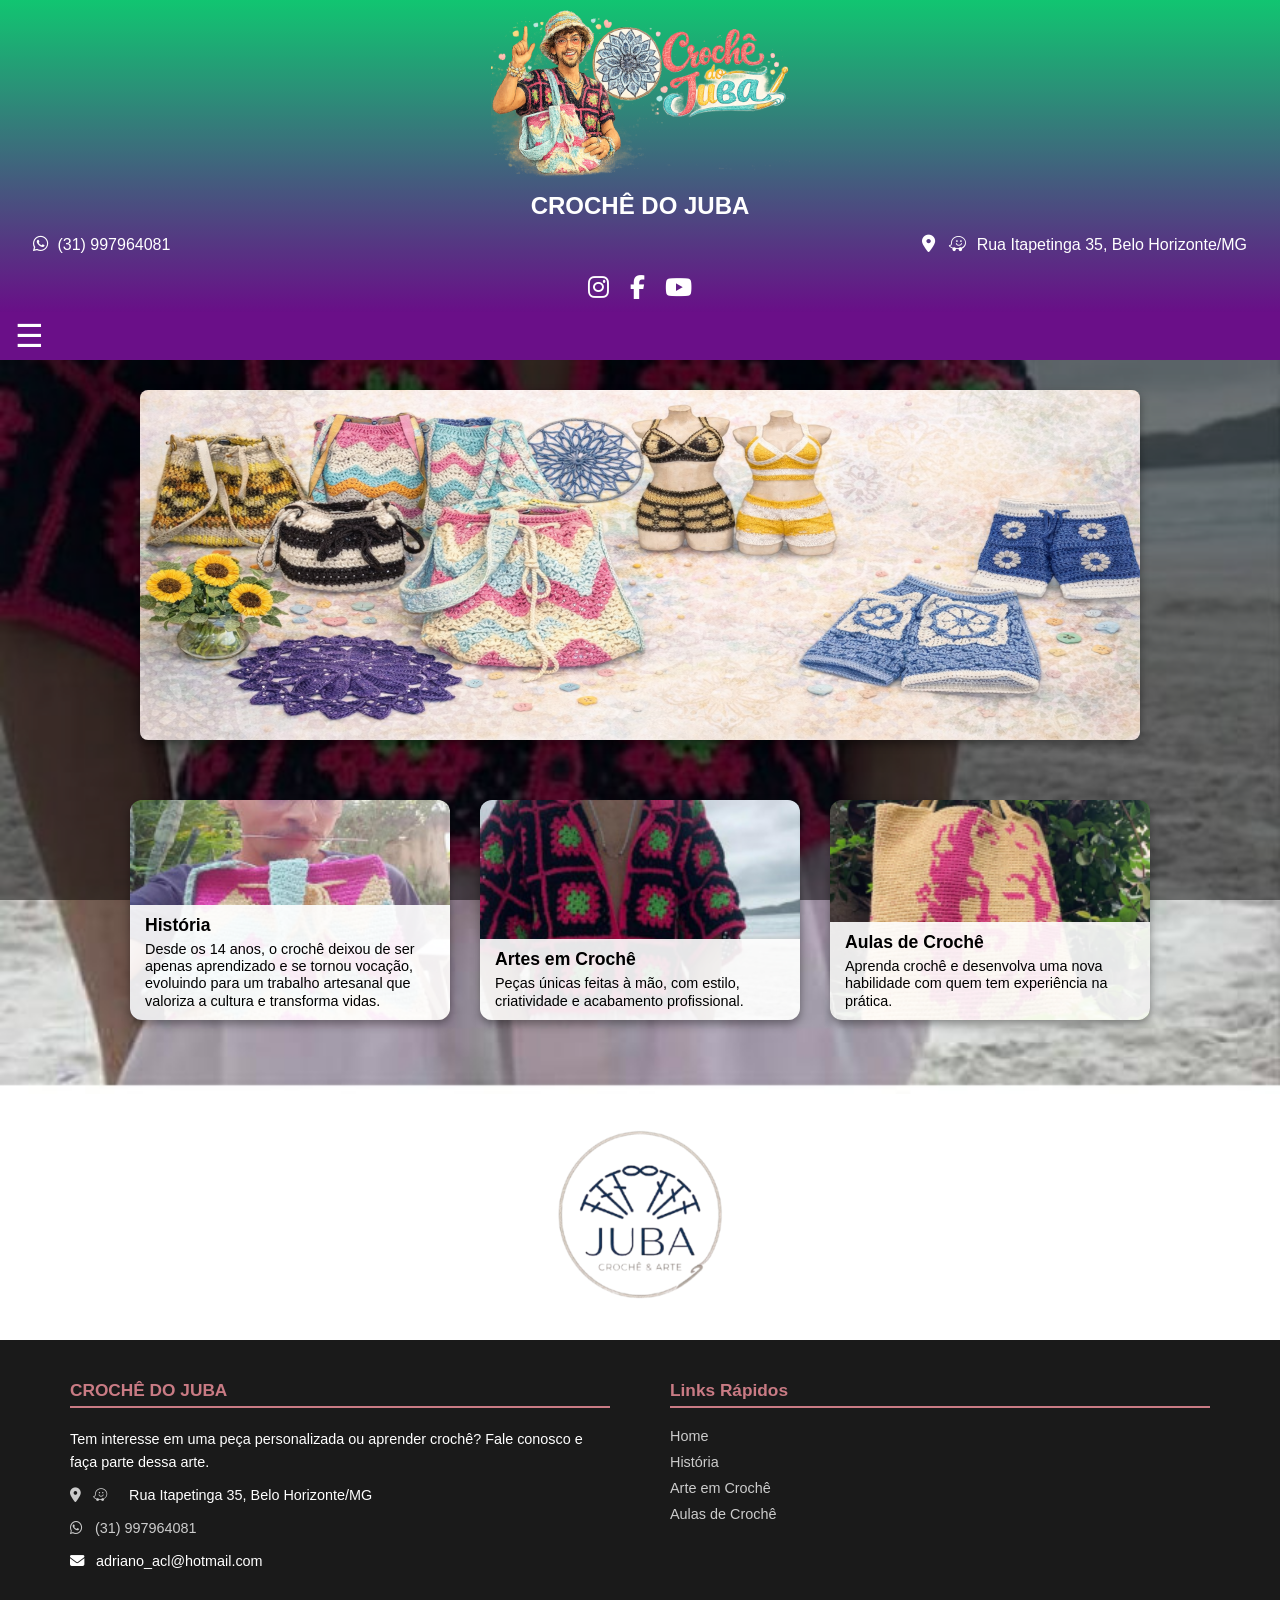
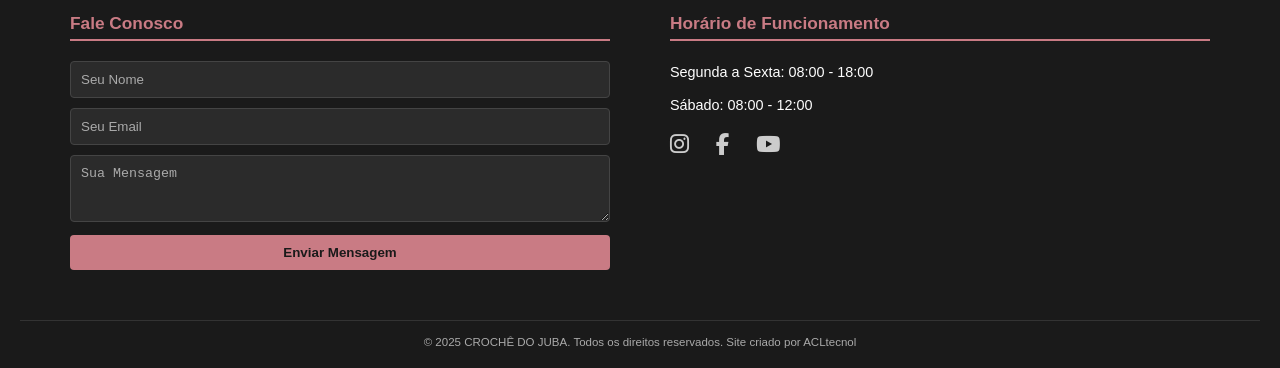
==== index.html @ 72798121 "corrigindo o nome da imagem slid" ====
<!DOCTYPE html>
<html lang="pt-br">
<head>
    <meta charset="UTF-8">
    <meta name="viewport" content="width=device-width, initial-scale=1.0">
    <title>Crochê do Juba</title>
    <link rel="shortcut icon" href="imagens/favicon/favicon.ico" type="image/x-icon">
    <link rel="stylesheet" href="style.css">
    <link rel="stylesheet" href="https://cdnjs.cloudflare.com/ajax/libs/font-awesome/6.5.2/css/all.min.css">
</head>
<body>
    
    <div id="filtro-fundo"></div>

    <header>
        <picture>
            <img src="imagens/logo juba.png" alt="imagem croche cabeçalho fundo transparente">
        </picture>
        <h1>CROCHÊ DO JUBA</h1>
        
        <p class="text" id="t0">
            <a href="https://api.whatsapp.com/send?phone=5531997964081" target="_blank" aria-label="WhatsApp">
                <i class="fab fa-whatsapp"></i> 
            </a>
            (31) 997964081
        </p>
        
        <p class="text" id="t2">
            <a href="https://www.google.com.br/maps/@-19.8037607,-43.9890307,3a,57.4y,286.42h,86.3t/data=!3m7!1e1!3m5!1salbqmJIXh7vkcfy4bUh0bA!2e0!6shttps:%2F%2Fstreetviewpixels-pa.googleapis.com%2Fv1%2Fthumbnail%3Fcb_client%3Dmaps_sv.tactile%26w%3D900%26h%3D600%26pitch%3D3.696394608359924%26panoid%3DalbqmJIXh7vkcfy4bUh0bA%26yaw%3D286.42034228825383!7i16384!8i8192?entry=ttu&g_ep=EgoyMDI2MDMyMy4xIKXMDSoASAFQAw%3D%3D" target="_blank" aria-label="Ver no Google Maps">
                <i class="fas fa-map-marker-alt"></i>
            </a>
            
            <a href="https://www.waze.com/pt-BR/live-map/directions/br/mg/r.-itapetinga,-35?to=place.ChIJ2Qvc_TaOpgARxdCaSGZL8iE" target="_blank" aria-label="Navegar com Waze" style="margin-left: 5px;">
                <i class="fab fa-waze"></i> 
            </a>
            Rua Itapetinga 35, Belo Horizonte/MG
        </p>

        <div class="social-icons-header">
            <a href="https://www.instagram.com/juba.croche1?igsh=MW40bmpuMnNvOG04ag%3D%3D" target="_blank" aria-label="Instagram"><i class="fab fa-instagram"></i></a>
            <a href="https://www.facebook.com/share/1DfX3KGgid/" target="_blank" aria-label="Facebook"><i class="fab fa-facebook-f"></i></a>
            <a href="LINK_YOUTUBE" target="_blank" aria-label="YouTube"><i class="fab fa-youtube"></i></a>
        </div>
    </header>

    <nav class="navbar">
        <button class="menu-toggle" id="menu-toggle">☰</button>
        <ul class="menu-links" id="menu-links">
            <li><a href="index.html">HOME</a></li>
            <li><a href="historia_crochejuba.html">HISTÓRIA</a></li>
            <li><a href="foto_crochejuba.html">GALERIA</a></li>
            <li><a href="#">VÍDEOS</a></li>
        </ul>
    </nav>

    <main> 
        <div class="slideshow-container">
            <img id="imagem-principal" src="imagens/chat-slid-1000x350.png" alt="imagem com escrita da logo crochê do juba">
        </div>

        <section class="quadros-container">
            <a href="historia_crochejuba.html" class="quadro" id="q1">
                <div class="descricao">
                    <h3>História</h3>
                    <p>Desde os 14 anos, o crochê deixou de ser apenas aprendizado e se tornou vocação, evoluindo para um trabalho artesanal que valoriza a cultura e transforma vidas.</p>
                </div>
            </a>

            <a href="foto_crochejuba.html" class="quadro" id="q2">
                <div class="descricao">
                    <h3>Artes em Crochê</h3>
                    <p>Peças únicas feitas à mão, com estilo, criatividade e acabamento profissional.</p>
                </div>
            </a>

            <a href="#" class="quadro" id="q3">
                <div class="descricao">
                    <h3>Aulas de Crochê</h3>
                    <p>Aprenda crochê e desenvolva uma nova habilidade com quem tem experiência na prática.</p>
                </div>
            </a>
        </section>
    </main>

    <section class="rodape-parallax">
        <img src="imagens/logo juba transparente 225x225.png" alt="Imagem Rodapé" class="parallax-img">
    </section>

    <footer class="footer">
        <div class="footer-container">
            
            <div class="footer-col contact-info">
                <h4>CROCHÊ DO JUBA</h4>
                <p>Tem interesse em uma peça personalizada ou aprender crochê? Fale conosco e faça parte dessa arte.</p>
                <p>
                    <a href="https://www.google.com.br/maps/@-19.8037607,-43.9890307,3a,57.4y,286.42h,86.3t/data=!3m7!1e1!3m5!1salbqmJIXh7vkcfy4bUh0bA!2e0!6shttps:%2F%2Fstreetviewpixels-pa.googleapis.com%2Fv1%2Fthumbnail%3Fcb_client%3Dmaps_sv.tactile%26w%3D900%26h%3D600%26pitch%3D3.696394608359924%26panoid%3DalbqmJIXh7vkcfy4bUh0bA%26yaw%3D286.42034228825383!7i16384!8i8192?entry=ttu&g_ep=EgoyMDI2MDMyMy4xIKXMDSoASAFQAw%3D%3D" target="_blank" aria-label="Google Maps"><i class="fas fa-map-marker-alt"></i></a>
                    <a href="https://www.waze.com/pt-BR/live-map/directions/br/mg/r.-itapetinga,-35?to=place.ChIJ2Qvc_TaOpgARxdCaSGZL8iE" target="_blank" aria-label="Waze" style="margin-right: 10px;"><i class="fab fa-waze"></i></a>
                    Rua Itapetinga 35, Belo Horizonte/MG
                </p>
                <p><a href="https://api.whatsapp.com/send?phone=5531997964081" target="_blank" aria-label="WhatsApp"><i class="fab fa-whatsapp"></i> (31) 997964081</a></p>
                <p><i class="fas fa-envelope"></i> adriano_acl@hotmail.com</p>
            </div>

            <div class="footer-col quick-links">
                <h4>Links Rápidos</h4>
                <ul>
                    <li><a href="index.html">Home</a></li>
                    <li><a href="historia_crochejuba.html">História</a></li>
                    <li><a href="foto_crochejuba.html">Arte em Crochê</a></li>
                    <li><a href="#">Aulas de Crochê</a></li> </ul>
            </div>

            <div class="footer-col contact-form-container">
                <h4>Fale Conosco</h4>
                <form action="processa_contato.php" method="POST" class="contact-form">
                    <input type="text" name="nome" placeholder="Seu Nome" required>
                    <input type="email" name="email" placeholder="Seu Email" required>
                    <textarea name="mensagem" rows="3" placeholder="Sua Mensagem" required></textarea>
                    <button type="submit">Enviar Mensagem</button>
                </form>
            </div>

            <div class="footer-col social-hours">
                <h4>Horário de Funcionamento</h4>
                <p>Segunda a Sexta: 08:00 - 18:00</p>
                <p>Sábado: 08:00 - 12:00</p>
                <div class="footer-social-icons">
                    <a href="https://www.instagram.com/bhracing_since2001/" target="_blank" aria-label="Instagram"><i class="fab fa-instagram"></i></a>
                    <a href="https://www.facebook.com/share/1DfX3KGgid/" target="_blank" aria-label="Facebook"><i class="fab fa-facebook-f"></i></a>
                    <a href="LINK_YOUTUBE" target="_blank" aria-label="YouTube"><i class="fab fa-youtube"></i></a>
                </div>
            </div>

        </div>
        <div class="footer-bottom">
            <p>© 2025 CROCHÊ DO JUBA. Todos os direitos reservados. Site criado por ACLtecnol</p>
        </div>
    </footer>
    <script>
        // SLIDESHOW (MANTIDO)
        const imagens = [
            'imagens/blusa juba 1000x350.jpeg',
            'imagens/chat-slid-1000x350.png',
            'imagens/conjunto blusa e short 1000x1000.jpeg',
            'imagens/conjunto blusa e short preto e beje 1000x350.jpeg',
            'imagens/conjunto blusa e short rosa e vinho 1000x350.jpeg',
        ];
        let indexAtual = 0;
        const imgPrincipal = document.getElementById('imagem-principal');

        setInterval(() => {
            indexAtual = (indexAtual + 1) % imagens.length;
            imgPrincipal.src = imagens[indexAtual];
        }, 3000);

        // PARALLAX ZOOM RODAPÉ (MANTIDO)
        window.addEventListener('scroll', function () {
            const imgParallax = document.querySelector('.parallax-img');
            const scrollY = window.scrollY;
            const scale = 1 + Math.min(scrollY / 1000, 0.5); 
            imgParallax.style.transform = `scale(${scale})`;
        });

        // MENU SANDUÍCHE (MANTIDO)
        const toggleBtn = document.getElementById('menu-toggle');
        const menuLinks = document.getElementById('menu-links');

        if (toggleBtn && menuLinks) {
            toggleBtn.addEventListener('click', () => {
                menuLinks.classList.toggle('ativo');
            });
        }
    </script>
</body>
</html>
---- style.css ----
@charset "UTF-8";

/* ===== RESET ===== */
* {
    margin: 0;
    padding: 0;
    box-sizing: border-box;
}

/* ===== BODY (Fundo e Cor da Fonte Principal) ===== */
body {
    font-family: Arial, Helvetica, sans-serif;
    background-image: url('imagens/blusa\ juba.jpeg'); 
    background-size: cover;
    background-attachment: fixed;
    background-position: center;
    background-repeat: no-repeat;
    color: #fff; 
}

/* ======================================= */
/* ===== FILTRO DE FUNDO (COBRE TUDO) ===== */
/* ======================================= */
#filtro-fundo {
    position: fixed;
    top: 0;
    left: 0;
    width: 100%;
    height: 100%;
    background-color: rgba(0, 0, 0, 0.50); 
    z-index: -1; 
}
/* ======================================= */


/* ===== CABEÇALHO ===== */
header {
    background-image: linear-gradient(to bottom, rgb(17, 197, 113), rgba(105, 15, 136, 0.996));
    color: white;
    text-align: center;
    padding: 10px;
    position: relative; 
}

header img {
    max-width: 100%;
    height: auto;
}

h1 {
    font-size: 1.5em;
    margin: 10px 0;
}

header p {
    font-size: 0.9em;
    margin: 5px 0;
}

/* ------------------------------------------- */
/* ESTILOS DOS ÍCONES NO CABEÇALHO */
/* ------------------------------------------- */

/* Estilo para links de telefone e endereço (p#t0 e p#t2) */
header p a {
    color: white;
    text-decoration: none;
    transition: color 0.3s ease;
    display: inline-block; 
}
header p a:hover {
    color: white; /* icones do cabeçalho*/
}
header p a:hover .fa-whatsapp {
    color: #25D366; /* Verde do WhatsApp */
}
header p a:hover .fa-map-marker-alt {
    color: #ea4335; /* Vermelho do Google Maps */
}
header p a:hover .fa-waze {
    color: #49b3c5; /* Azul esverdeado do Waze */
}
/* Ícone WhatsApp (p#t0) - Alinhado à esquerda do número */
header p#t0 a i {
    font-size: 1.1em;
    margin-right: 5px;
}

/* Ícone de Localização (p#t2) - Alinhado à esquerda do endereço */
header p#t2 a i {
    font-size: 1.1em;
    margin-right: 5px;
}

/* Ícones de Mídias Sociais (Contêiner) */
.social-icons-header {
    text-align: center;
    padding: 10px 0 5px;
}

/* Links dos Ícones Sociais */
.social-icons-header a {
    color: white;
    font-size: 1.5em;
    margin: 0 8px;
    text-decoration: none;
    transition: transform 0.3s ease;
    display: inline-block;
}

.social-icons-header a:hover {
    transform: scale(1.1);
}

/* Cores de Hover Específicas */
.social-icons-header .fa-instagram:hover {
    color: #E1306C;
}
.social-icons-header .fa-facebook-f:hover {
    color: #4267B2;
}
.social-icons-header .fa-youtube:hover {
    color: #FF0000;
}
/* ------------------------------------------- */


/* ======================================= */
/* ===== MENU SANDUÍCHE ===== */
/* ======================================= */
.navbar {
    background-color: rgb(106, 15, 136);
    padding: 10px;
    position: relative;
    text-align: left;
    min-height: 48px; 
}
.menu-toggle {
    display: block; 
    background: none;
    border: none;
    color: white;
    font-size: 2em;
    cursor: pointer;
    position: absolute;
    left: 15px;
    top: 50%;
    transform: translateY(-50%);
    z-index: 11; 
}
.menu-links {
    list-style-type: none;
    padding: 0;
    margin: 0;
    display: none; 
    flex-direction: column;
    width: 100%;
    position: absolute;
    top: 100%; 
    left: 0;
    background-color: rgba(14, 14, 14, 0.98); 
    z-index: 10;
    border-top: 1px solid rgba(255, 255, 255, 0.1);
}
.menu-links.ativo {
    display: flex; 
}
.menu-links li {
    width: 100%; 
}
.menu-links a {
    display: block;
    color: white;
    padding: 10px 15px;
    text-decoration: none;
    font-weight: bold;
    background-image: linear-gradient(to left, rgba(17, 197, 113, 0.547), transparent); /* Usando a cor de destaque */
}
.menu-links a:hover {
    background-color: rgba(17, 197, 113, 0.463); /* Cor de destaque no hover */
    color: #1a1a1a;
}
/* ======================================= */

/* ===== CONTEÚDO E SLIDESHOW ===== */
main {
    padding: 10px;
    max-width: 1200px;
    margin: 0 auto;
    text-align: center;
}

.slideshow-container {
    max-width: 1000px; 
    margin: 20px auto;
    border-radius: 8px;
    overflow: hidden;
    box-shadow: 0 4px 10px rgba(0, 0, 0, 0.4);
}

#imagem-principal {
    width: 100%;
    height: auto;
    display: block;
    object-fit: cover;
}

/* ===== QUADROS DE SEÇÕES ===== */
.quadros-container {
    display: flex;
    justify-content: center;
    align-items: center;
    flex-wrap: wrap;
    gap: 30px;
    margin: 60px auto;
}

.quadro {
    position: relative;
    width: 320px;
    height: 220px;
    border-radius: 12px;
    overflow: hidden;
    background-size: cover;
    background-position: center;
    box-shadow: 0 4px 10px rgba(0, 0, 0, 0.4);
    transition: transform 0.3s ease, box-shadow 0.3s ease;
    text-decoration: none;
    color: inherit;
    cursor: pointer;
}

.quadro:hover {
    transform: scale(1.05);
    box-shadow: 0 6px 15px rgba(0, 0, 0, 0.5);
}

/* ====== IMAGENS DOS QUADROS ====== */
#q1 {
    background-image: url('imagens/juba\ 225x225.jpeg');
}

#q2 {
    background-image: url('imagens/blusa\ juba\ 225x225.jpeg');
}

#q3 {
    background-image: url('imagens/bolsa\ beje\ com\ imagem\ rosa\ 225x225.jpeg');
}

/* ====== DESCRIÇÃO SOBREPOSTA ====== */
.descricao {
    position: absolute;
    bottom: 0;
    width: 100%;
    background: rgba(255, 255, 255, 0.9);
    color: #000;
    padding: 10px 15px;
    box-sizing: border-box;
    text-align: left;
}

.descricao h3 {
    font-size: 1.1rem;
    margin: 0;
    font-weight: bold;
}

.descricao p {
    font-size: 0.9rem;
    margin-top: 5px;
    line-height: 1.2;
}


/* ======================================= */
/* ====== NOVO RODAPÉ (FOOTER) - ESTILOS PROFISSIONAIS ====== */
/* ======================================= */
.footer {
    background-color: #1a1a1a; /* Fundo escuro */
    color: #fff; /* Texto claro */
    padding: 40px 20px 20px;
    font-size: 0.9em;
}

.footer-container {
    display: flex;
    flex-wrap: wrap;
    justify-content: space-around;
    max-width: 1200px;
    margin: 0 auto;
    padding-bottom: 20px;
}

.footer-col {
    width: 22%; /* Define a largura para 4 colunas */
    min-width: 250px; /* Garante que não fique muito estreito em telas pequenas */
    margin-bottom: 30px;
}

.footer-col h4 {
    color: #C97B84; /* Cor de destaque (laranja) */
    margin-bottom: 20px;
    font-size: 1.2em;
    font-weight: bold;
    border-bottom: 2px solid #C97B84;
    padding-bottom: 5px;
}

/* Estilo dos Links */
.footer-col a {
    color: #ccc;
    text-decoration: none;
    transition: color 0.3s;
    display: inline-block;
}

.footer-col a:hover {
    color: #C97B84;
}

.footer-col i {
    margin-right: 8px;
}

.footer-col p {
    margin-bottom: 10px;
    line-height: 1.6;
}

.footer-col ul {
    list-style: none;
    padding: 0;
}

.footer-col ul li {
    margin-bottom: 10px;
}

/* --- ESTILO DO FORMULÁRIO --- */
.contact-form-container {
    /* Sem regras específicas aqui */
}

.contact-form input[type="text"],
.contact-form input[type="email"],
.contact-form textarea {
    width: 100%;
    padding: 10px;
    margin-bottom: 10px;
    border: 1px solid #444;
    background-color: #2b2b2b;
    color: #fff;
    border-radius: 4px;
    box-sizing: border-box;
}

.contact-form input::placeholder,
.contact-form textarea::placeholder {
    color: #aaa;
}

.contact-form button {
    background-color: #C97B84;
    color: #1a1a1a;
    border: none;
    padding: 10px 15px;
    cursor: pointer;
    border-radius: 4px;
    font-weight: bold;
    transition: background-color 0.3s;
    width: 100%;
}

.contact-form button:hover {
    background-color: #f16777;
}

/* --- Ícones Sociais do Rodapé --- */
.footer-social-icons {
    margin-top: 15px;
}

.footer-social-icons a {
    font-size: 1.5em;
    margin-right: 15px;
    color: #ccc;
}

/* --- Rodapé Inferior (Copyright) --- */
.footer-bottom {
    border-top: 1px solid #333;
    padding-top: 15px;
    text-align: center;
    font-size: 0.8em;
    color: #aaa;
}

/* ====== RODAPÉ PARALLAX ANTIGO (Pode ser mantido ou removido se quiser) ===== */
.rodape-parallax {
    position: relative;
    overflow: hidden;
    height: 250px; 
    background-color: #1a1a1a00;
    display: flex; 
    justify-content: center;
    align-items: center;
}

.parallax-img {
    width: auto; 
    height: 69%; 
    max-width: none; 
    display: block;
    object-position: center;
    transition: transform 0.3s ease-out;
}
/* ======================================= */


/* ===== MEDIA QUERIES (Responsividade) ===== */

/* Ajuste para Tablet/Desktop no Cabeçalho */
@media (min-width: 769px) {
    
    header p#t0,
    header p#t2 {
        display: inline-block;
        width: 48%;
        font-size: 1em;
        margin: 0; 
        padding: 5px 0; 
        white-space: nowrap;
    }

    header p#t0 {
        text-align: left;
    }

    header p#t2 {
        text-align: right;
    }
    
    .social-icons-header {
        text-align: center;
        padding: 5px 0 0; 
        margin-top: 10px;
    }

    /* Responsividade do Rodapé - 2 colunas em telas médias */
    .footer-col {
        width: 45%; 
    }
}

/* Responsividade do Rodapé - 1 coluna em celulares */
@media (max-width: 580px) {
    .footer-col {
        width: 100%; 
    }
}

/* Estilos de Galeria (para foto_bhracing.html) */
.galeria-fotos {
    display: flex;
    flex-wrap: wrap;
    justify-content: center;
    gap: 15px;
    padding: 20px 0;
}

.galeria-fotos img {
    width: 225px; 
    height: 225px;
    object-fit: cover;
    border-radius: 8px;
    box-shadow: 0 4px 10px rgba(0, 0, 0, 0.7);
    transition: transform 0.3s ease;
    cursor: pointer;
}

.galeria-fotos img:hover {
    transform: scale(1.05);
}

/* Ajuste para telas menores (responsividade) */
@media (max-width: 500px) {
    .galeria-fotos img {
        width: 100%; 
        height: auto;
        max-width: 300px;
    }
}
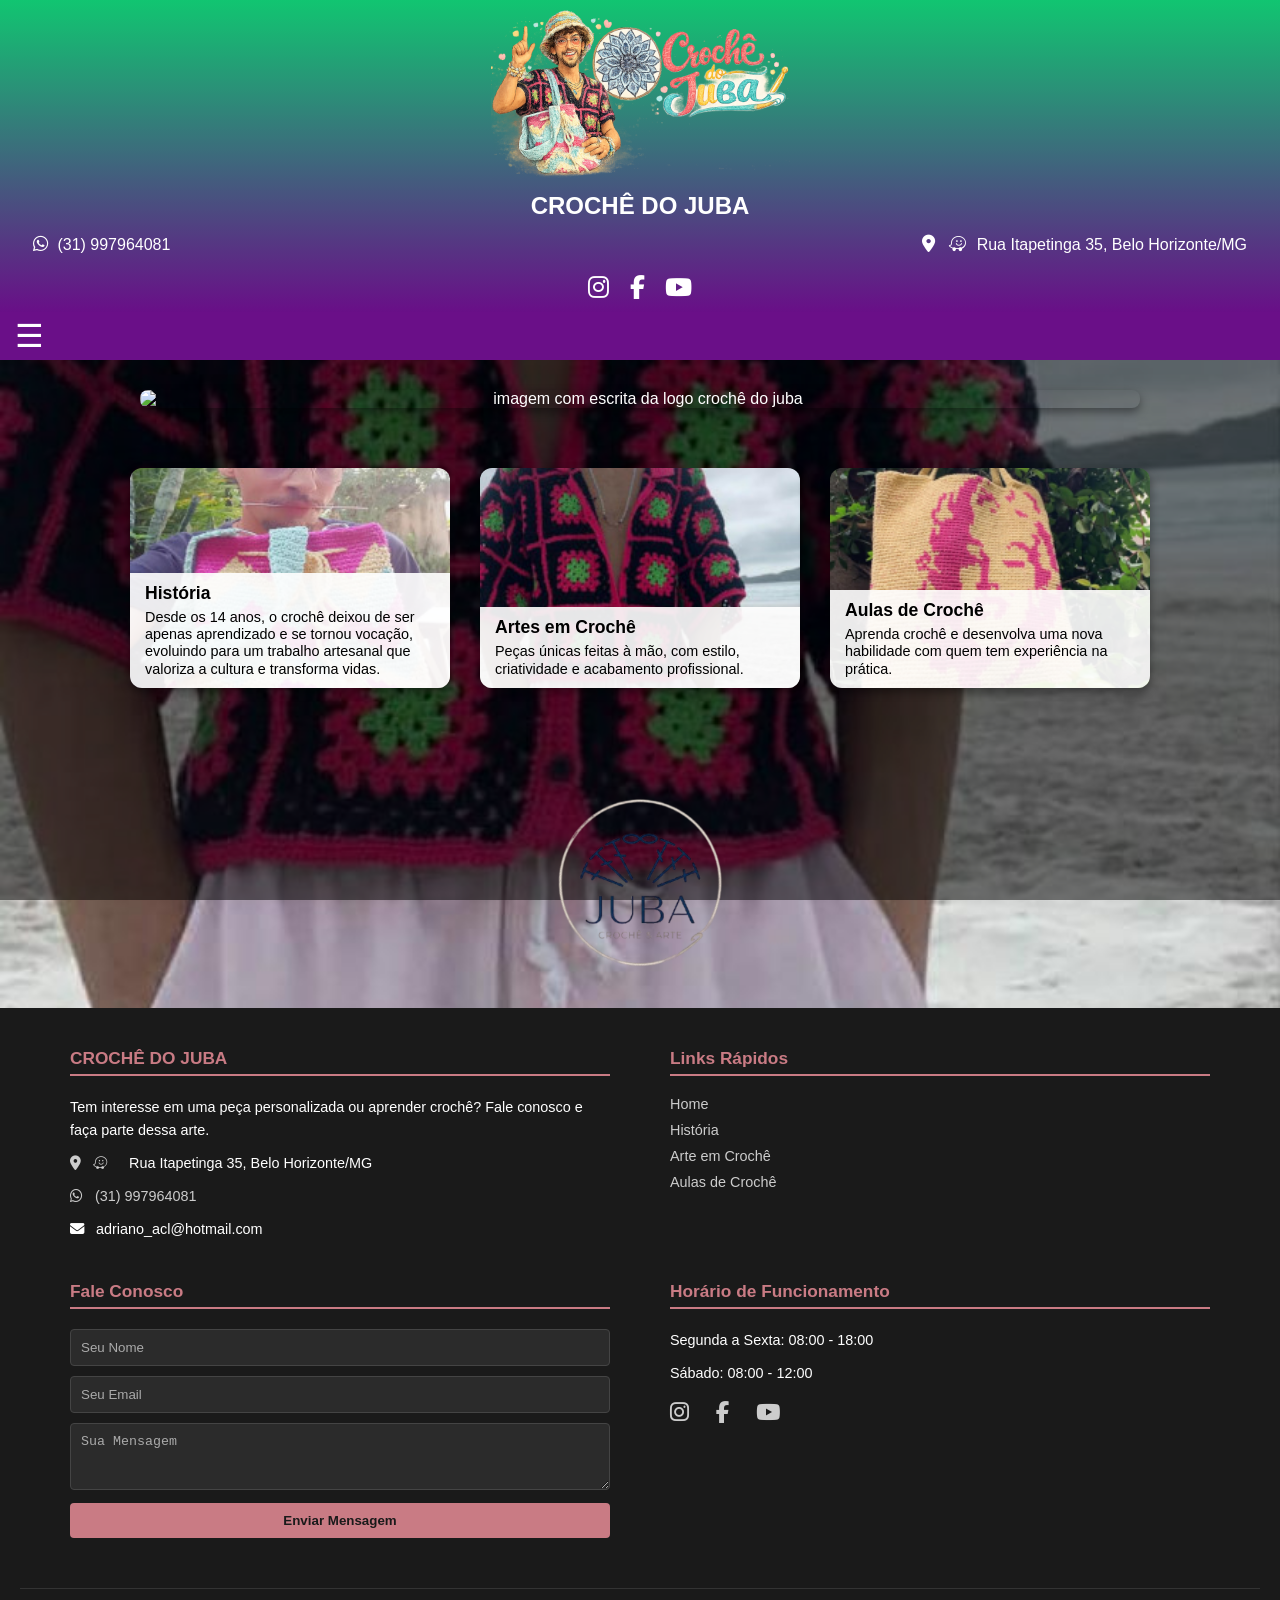
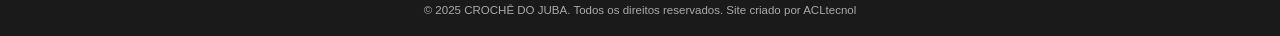
==== commit 17f50790: "CORRINGINDO MAIS UMA VEZ o nome do arquivo" ====
--- a/index.html
+++ b/index.html
@@ -55,7 +55,7 @@
 
     <main> 
         <div class="slideshow-container">
-            <img id="imagem-principal" src="imagens/chat-slid-1000x350.png" alt="imagem com escrita da logo crochê do juba">
+            <img id="imagem-principal" src="imagens/chat-slid-1000x350.PNG" alt="imagem com escrita da logo crochê do juba">
         </div>
 
         <section class="quadros-container">
@@ -140,7 +140,7 @@
         // SLIDESHOW (MANTIDO)
         const imagens = [
             'imagens/blusa juba 1000x350.jpeg',
-            'imagens/chat-slid-1000x350.png',
+            'imagens/chat-slid-1000x350.PNG',
             'imagens/conjunto blusa e short 1000x1000.jpeg',
             'imagens/conjunto blusa e short preto e beje 1000x350.jpeg',
             'imagens/conjunto blusa e short rosa e vinho 1000x350.jpeg',
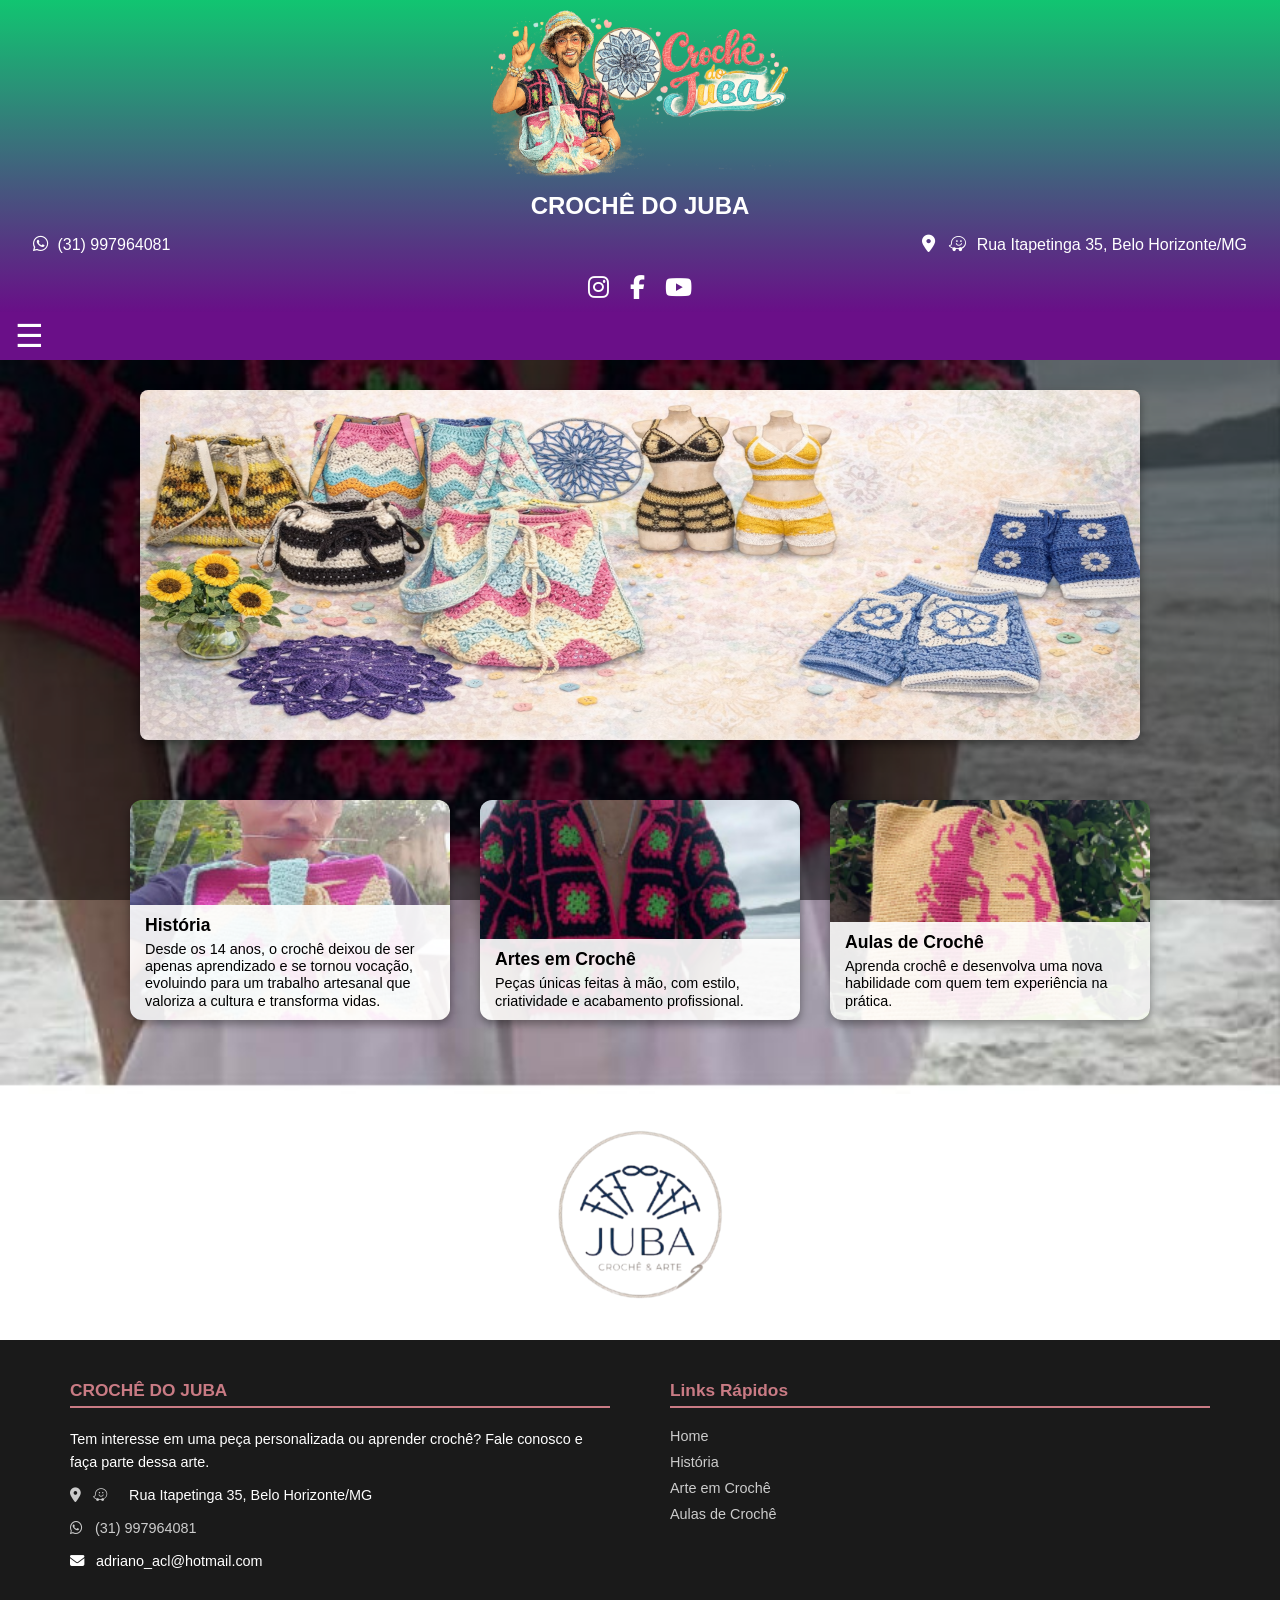
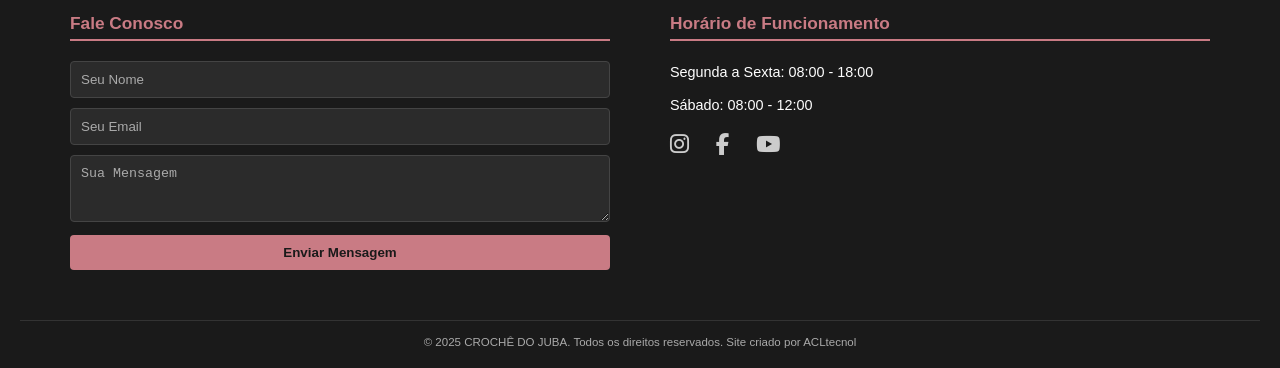
==== commit bdbd8552: "corrigindo caminhos das imagens" ====
--- a/index.html
+++ b/index.html
@@ -4,7 +4,7 @@
     <meta charset="UTF-8">
     <meta name="viewport" content="width=device-width, initial-scale=1.0">
     <title>Crochê do Juba</title>
-    <link rel="shortcut icon" href="imagens/favicon/favicon.ico" type="image/x-icon">
+    <link rel="shortcut icon" href="imagem/favicon/favicon.ico" type="image/x-icon">
     <link rel="stylesheet" href="style.css">
     <link rel="stylesheet" href="https://cdnjs.cloudflare.com/ajax/libs/font-awesome/6.5.2/css/all.min.css">
 </head>
@@ -14,7 +14,7 @@
 
     <header>
         <picture>
-            <img src="imagens/logo juba.png" alt="imagem croche cabeçalho fundo transparente">
+            <img src="imagem/logo-juba.png" alt="imagem croche cabeçalho fundo transparente">
         </picture>
         <h1>CROCHÊ DO JUBA</h1>
         
@@ -55,7 +55,7 @@
 
     <main> 
         <div class="slideshow-container">
-            <img id="imagem-principal" src="imagens/chat-slid-1000x350.PNG" alt="imagem com escrita da logo crochê do juba">
+            <img id="imagem-principal" src="imagem/chat-slid-1000x350.png" alt="imagem com escrita da logo crochê do juba">
         </div>
 
         <section class="quadros-container">
@@ -83,7 +83,7 @@
     </main>
 
     <section class="rodape-parallax">
-        <img src="imagens/logo juba transparente 225x225.png" alt="Imagem Rodapé" class="parallax-img">
+        <img src="imagem/logo-juba-transparente-225x225.png" alt="Imagem Rodapé" class="parallax-img">
     </section>
 
     <footer class="footer">
@@ -139,11 +139,11 @@
     <script>
         // SLIDESHOW (MANTIDO)
         const imagens = [
-            'imagens/blusa juba 1000x350.jpeg',
-            'imagens/chat-slid-1000x350.PNG',
-            'imagens/conjunto blusa e short 1000x1000.jpeg',
-            'imagens/conjunto blusa e short preto e beje 1000x350.jpeg',
-            'imagens/conjunto blusa e short rosa e vinho 1000x350.jpeg',
+            'imagem/blusa-juba-1000x350.jpeg',
+            'imagem/chat-slid-1000x350.PNG',
+            'imagem/conjunto-blusa-e-short-1000x1000.jpeg',
+            'imagem/conjunto-blusa-e-short-preto-e-beje-1000x350.jpeg',
+            'imagem/conjunto-blusa-e-short-rosa-e-vinho-1000x350.jpeg',
         ];
         let indexAtual = 0;
         const imgPrincipal = document.getElementById('imagem-principal');
--- a/style.css
+++ b/style.css
@@ -10,7 +10,7 @@
 /* ===== BODY (Fundo e Cor da Fonte Principal) ===== */
 body {
     font-family: Arial, Helvetica, sans-serif;
-    background-image: url('imagens/blusa\ juba.jpeg'); 
+    background-image: url('imagem/blusa-juba.jpeg'); 
     background-size: cover;
     background-attachment: fixed;
     background-position: center;
@@ -237,15 +237,15 @@
 
 /* ====== IMAGENS DOS QUADROS ====== */
 #q1 {
-    background-image: url('imagens/juba\ 225x225.jpeg');
+    background-image: url('imagem/juba-225x225.jpeg');
 }
 
 #q2 {
-    background-image: url('imagens/blusa\ juba\ 225x225.jpeg');
+    background-image: url('imagem/blusa-juba-225x225.jpeg');
 }
 
 #q3 {
-    background-image: url('imagens/bolsa\ beje\ com\ imagem\ rosa\ 225x225.jpeg');
+    background-image: url('imagem/bolsa-beje-com-imagem-rosa-225x225.jpeg');
 }
 
 /* ====== DESCRIÇÃO SOBREPOSTA ====== */
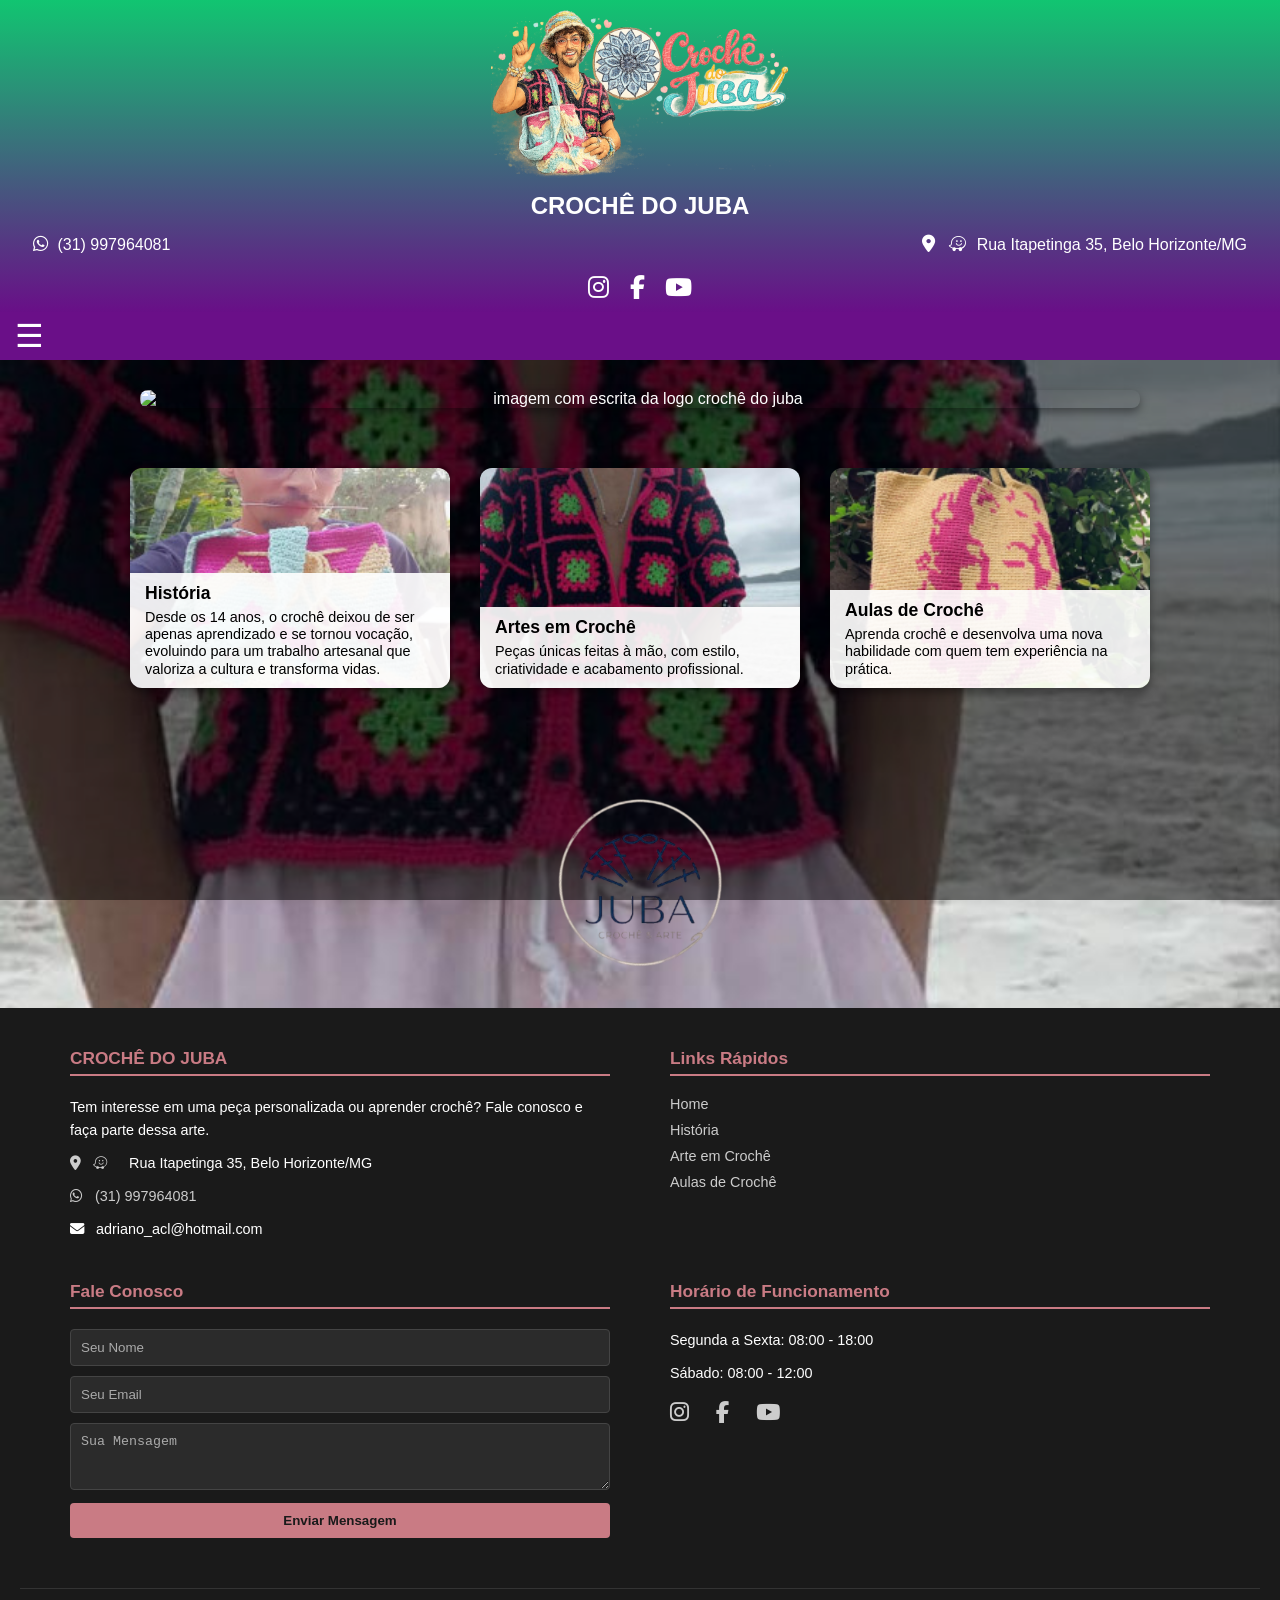
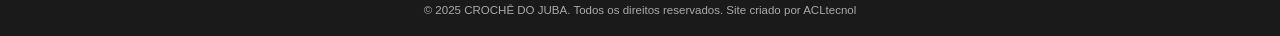
==== commit 2d7f171f: "alterando o formato da imagem chat-slid de png para PNG" ====
--- a/index.html
+++ b/index.html
@@ -55,7 +55,7 @@
 
     <main> 
         <div class="slideshow-container">
-            <img id="imagem-principal" src="imagem/chat-slid-1000x350.png" alt="imagem com escrita da logo crochê do juba">
+            <img id="imagem-principal" src="imagens/chat-slid-1000x350.PNG" alt="imagem com escrita da logo crochê do juba">
         </div>
 
         <section class="quadros-container">
@@ -140,7 +140,7 @@
         // SLIDESHOW (MANTIDO)
         const imagens = [
             'imagem/blusa-juba-1000x350.jpeg',
-            'imagem/chat-slid-1000x350.PNG',
+            'imagem/chat-slid-1000x350.png',
             'imagem/conjunto-blusa-e-short-1000x1000.jpeg',
             'imagem/conjunto-blusa-e-short-preto-e-beje-1000x350.jpeg',
             'imagem/conjunto-blusa-e-short-rosa-e-vinho-1000x350.jpeg',
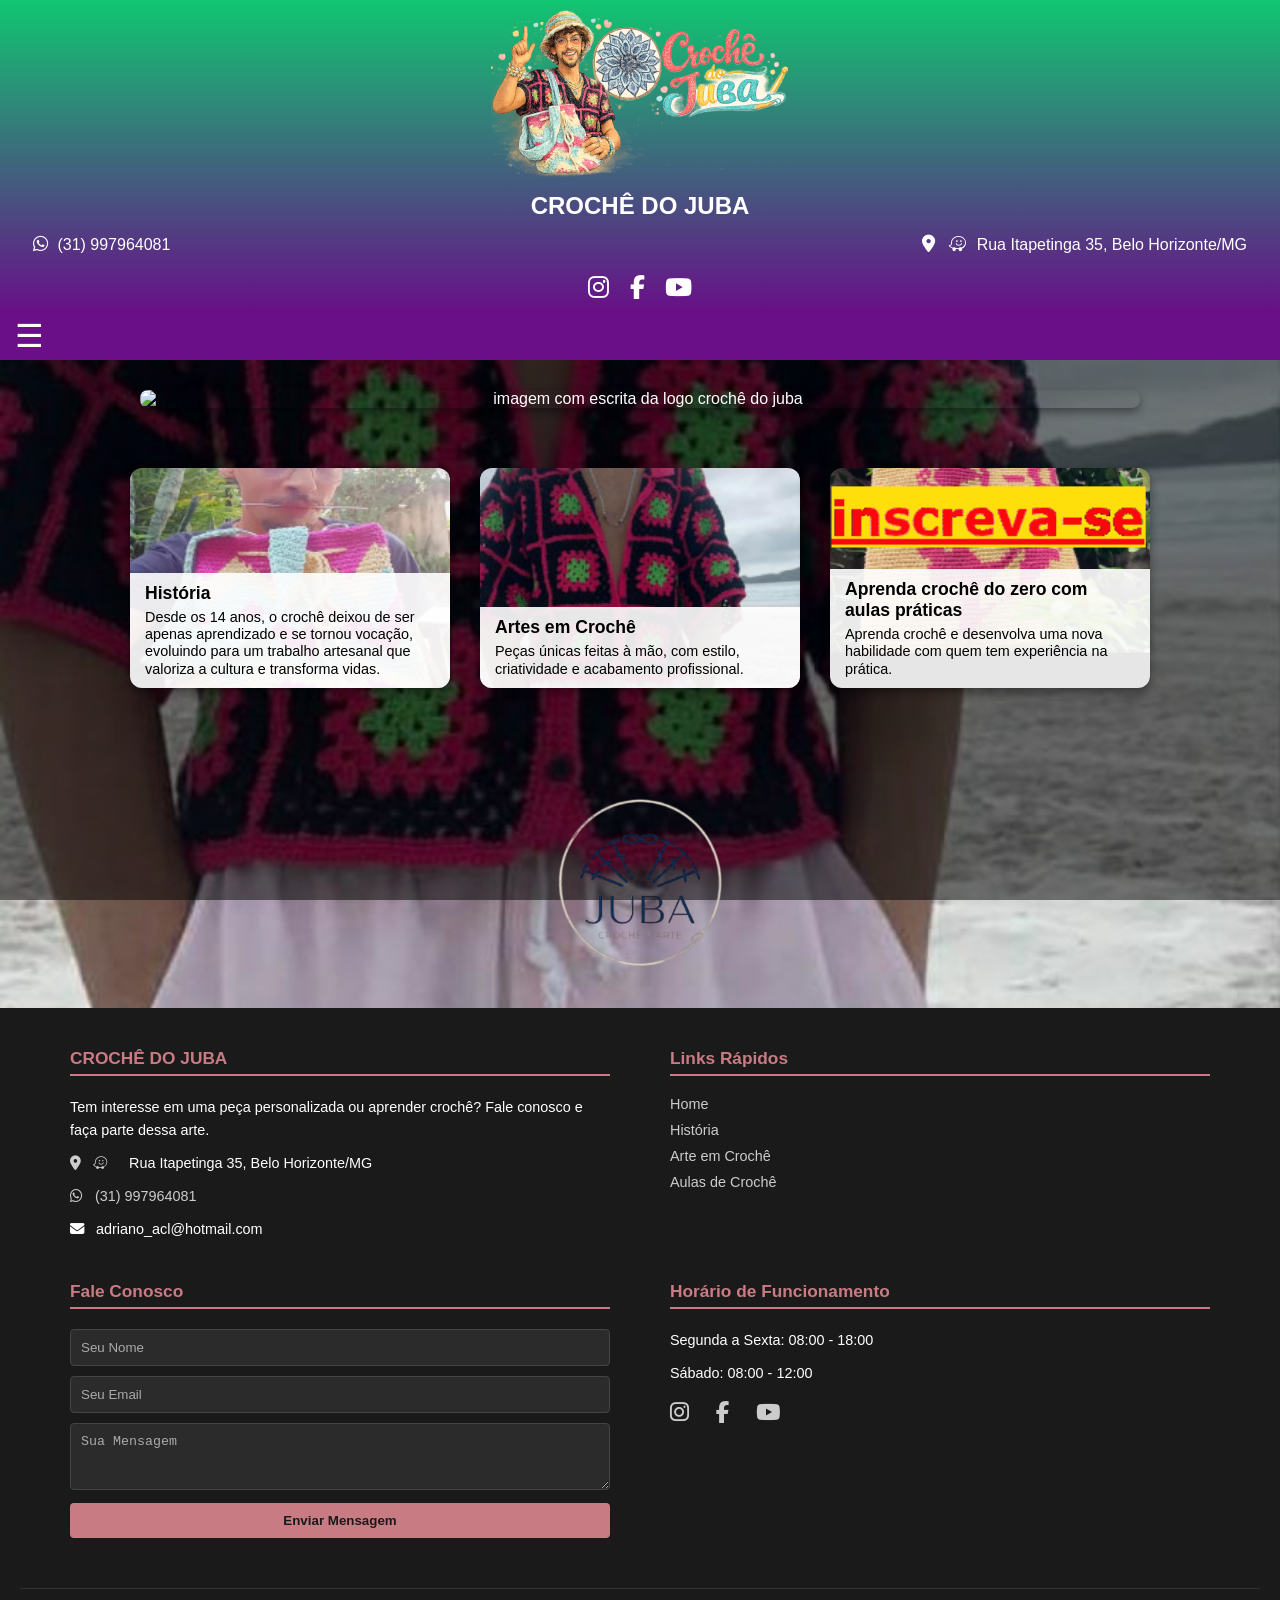
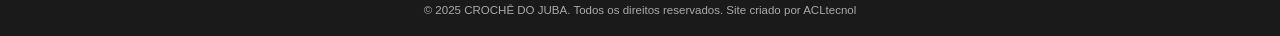
==== commit b1ecdf7c: "criação da pagina aulas , criando o formulario de inscrição" ====
--- a/index.html
+++ b/index.html
@@ -7,6 +7,7 @@
     <link rel="shortcut icon" href="imagem/favicon/favicon.ico" type="image/x-icon">
     <link rel="stylesheet" href="style.css">
     <link rel="stylesheet" href="https://cdnjs.cloudflare.com/ajax/libs/font-awesome/6.5.2/css/all.min.css">
+    <script src="https://cdn.jsdelivr.net/npm/emailjs-com@3/dist/email.min.js"></script>
 </head>
 <body>
     
@@ -49,7 +50,7 @@
             <li><a href="index.html">HOME</a></li>
             <li><a href="historia_crochejuba.html">HISTÓRIA</a></li>
             <li><a href="foto_crochejuba.html">GALERIA</a></li>
-            <li><a href="#">VÍDEOS</a></li>
+            <li><a href="aulas.html">INSCREVA-SE</a></li>
         </ul>
     </nav>
 
@@ -73,9 +74,9 @@
                 </div>
             </a>
 
-            <a href="#" class="quadro" id="q3">
+            <a href="aulas.html" class="quadro" id="q3">
                 <div class="descricao">
-                    <h3>Aulas de Crochê</h3>
+                    <h3>Aprenda crochê do zero com aulas práticas</h3>
                     <p>Aprenda crochê e desenvolva uma nova habilidade com quem tem experiência na prática.</p>
                 </div>
             </a>
@@ -107,12 +108,12 @@
                     <li><a href="index.html">Home</a></li>
                     <li><a href="historia_crochejuba.html">História</a></li>
                     <li><a href="foto_crochejuba.html">Arte em Crochê</a></li>
-                    <li><a href="#">Aulas de Crochê</a></li> </ul>
+                    <li><a href="aulas.html">Aulas de Crochê</a></li> </ul>
             </div>
 
             <div class="footer-col contact-form-container">
                 <h4>Fale Conosco</h4>
-                <form action="processa_contato.php" method="POST" class="contact-form">
+                <form id="form-contato" class="contact-form">
                     <input type="text" name="nome" placeholder="Seu Nome" required>
                     <input type="email" name="email" placeholder="Seu Email" required>
                     <textarea name="mensagem" rows="3" placeholder="Sua Mensagem" required></textarea>
@@ -125,7 +126,7 @@
                 <p>Segunda a Sexta: 08:00 - 18:00</p>
                 <p>Sábado: 08:00 - 12:00</p>
                 <div class="footer-social-icons">
-                    <a href="https://www.instagram.com/bhracing_since2001/" target="_blank" aria-label="Instagram"><i class="fab fa-instagram"></i></a>
+                    <a href="https://www.instagram.com/juba.croche1?igsh=MW40bmpuMnNvOG04ag%3D%3D" target="_blank" aria-label="Instagram"><i class="fab fa-instagram"></i></a>
                     <a href="https://www.facebook.com/share/1DfX3KGgid/" target="_blank" aria-label="Facebook"><i class="fab fa-facebook-f"></i></a>
                     <a href="LINK_YOUTUBE" target="_blank" aria-label="YouTube"><i class="fab fa-youtube"></i></a>
                 </div>
@@ -170,6 +171,24 @@
                 menuLinks.classList.toggle('ativo');
             });
         }
+        // EMAILJS (ADICIONADO)
+(function(){
+    emailjs.init("v1VSp5kX_y_-I0LpD");
+})();
+
+const form = document.getElementById("form-contato");
+
+form.addEventListener("submit", function(event) {
+    event.preventDefault();
+
+    emailjs.sendForm("service_iu976k6", "template_19e4j2q", this)
+        .then(function() {
+            alert("Mensagem enviada com sucesso!");
+            form.reset();
+        }, function(error) {
+            alert("Erro ao enviar: " + JSON.stringify(error));
+        });
+});
     </script>
 </body>
 </html>
--- a/style.css
+++ b/style.css
@@ -245,7 +245,7 @@
 }
 
 #q3 {
-    background-image: url('imagem/bolsa-beje-com-imagem-rosa-225x225.jpeg');
+    background-image: url('imagem/bolsa-beje-com-imagem-rosa-inscreva1a225x225.jpeg');
 }
 
 /* ====== DESCRIÇÃO SOBREPOSTA ====== */
@@ -490,4 +490,62 @@
         height: auto;
         max-width: 300px;
     }
+}
+
+.formulario-inscricao {
+    max-width: 700px;
+    margin: 50px auto;
+    background: #ffffff;
+    padding: 25px;
+    border-radius: 12px;
+    box-shadow: 0 0 15px rgba(0,0,0,0.1);
+}
+
+.formulario-inscricao h2 {
+    text-align: center;
+    margin-bottom: 20px;
+}
+
+.form-estilo h3 {
+    margin-top: 20px;
+    color: #444;
+}
+
+.form-estilo input,
+.form-estilo textarea,
+.form-estilo select {
+    width: 100%;
+    padding: 10px;
+    margin: 6px 0;
+    border: 1px solid #ccc;
+    border-radius: 6px;
+}
+
+.form-estilo textarea {
+    resize: none;
+}
+
+.linha {
+    display: flex;
+    gap: 10px;
+}
+
+.linha input {
+    flex: 1;
+}
+
+.form-estilo button {
+    width: 100%;
+    padding: 12px;
+    margin-top: 15px;
+    background-color: #8B4513; /* marrom artesanal */
+    color: white;
+    border: none;
+    border-radius: 6px;
+    cursor: pointer;
+    font-weight: bold;
+}
+
+.form-estilo button:hover {
+    background-color: #a0522d;
 }
